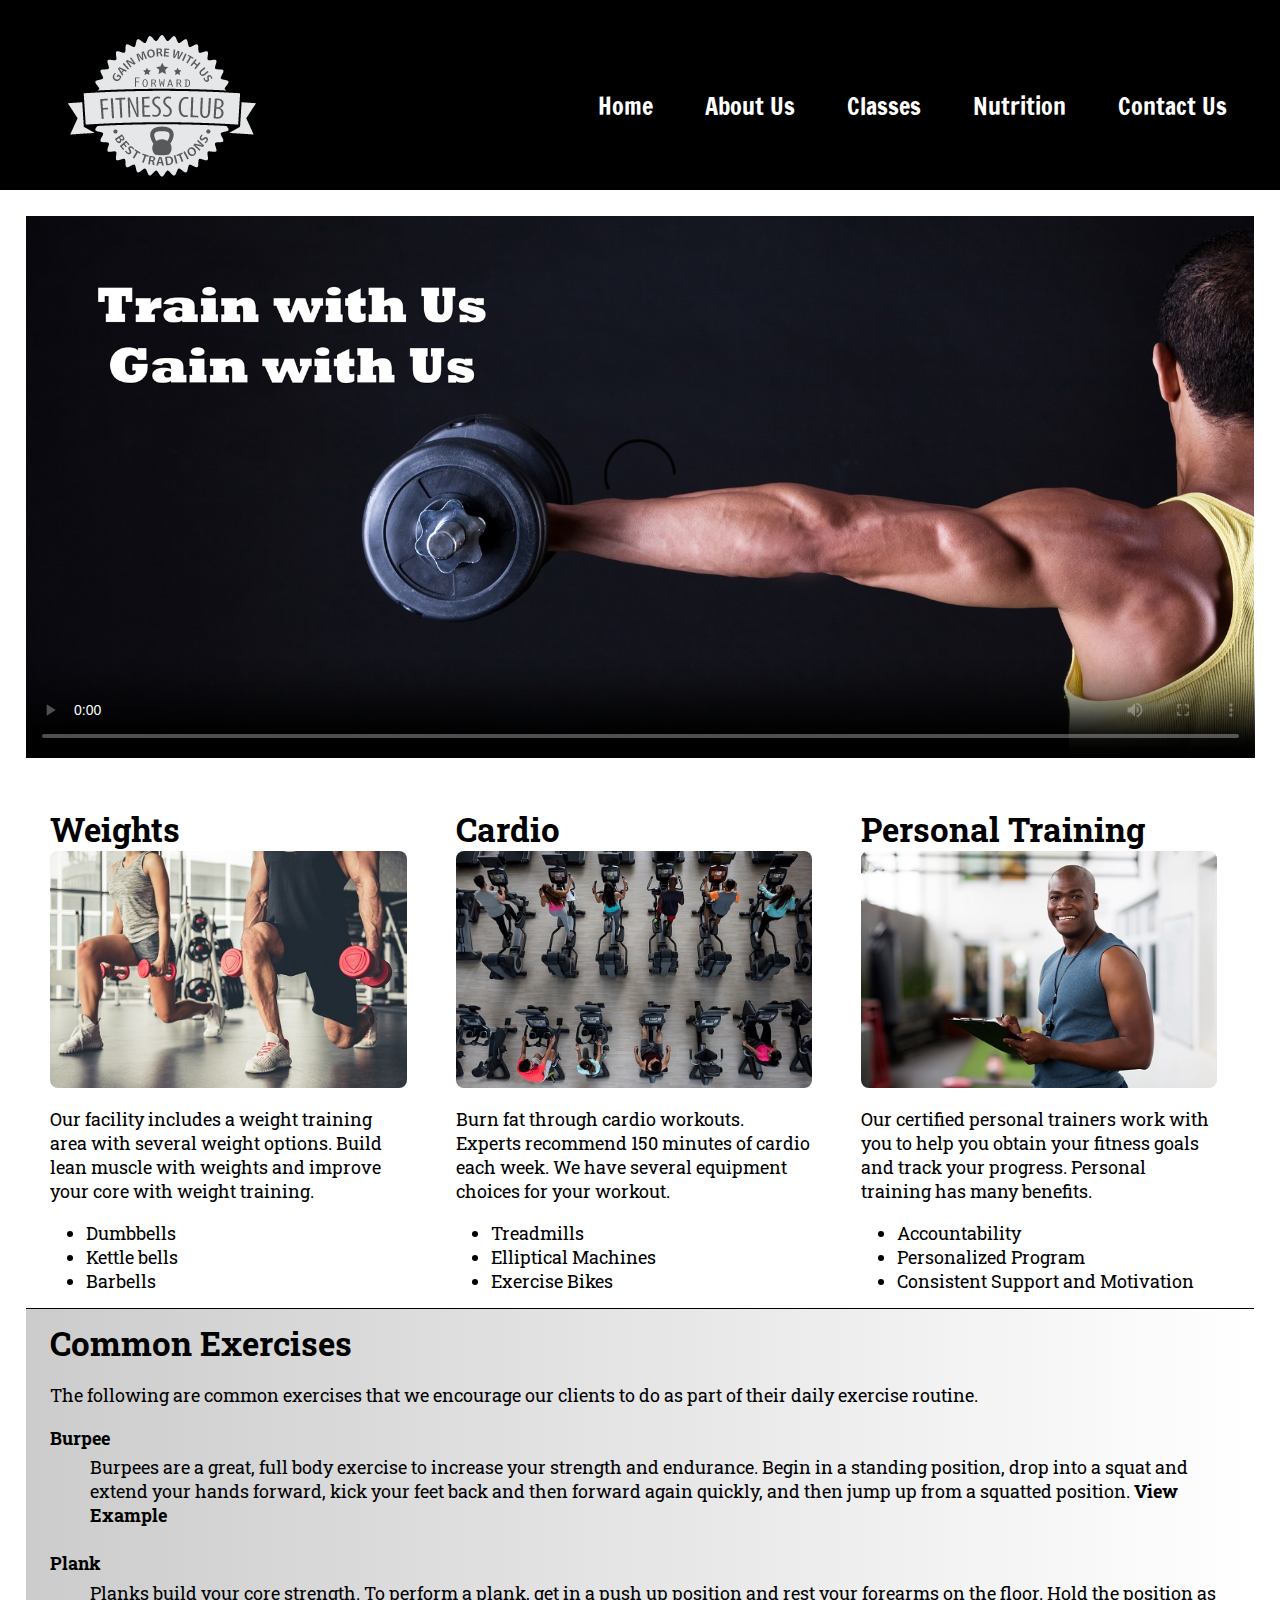
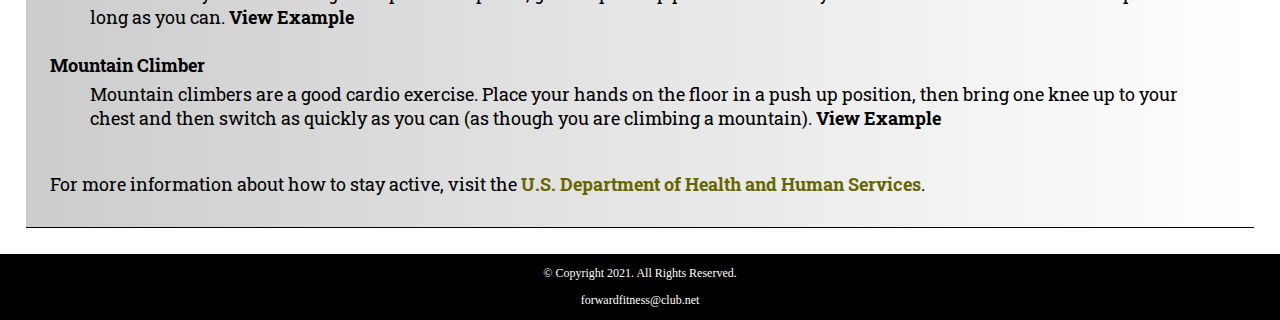
==== about.html @ 076b1af3 "Initial commit" ====
<!DOCTYPE html>
<!-- This website template was created by: Student's First Name Student's Last Name -->
<html lang="en">

<head>
	<title>Forward Fitness Club</title>
	<meta charset="utf-8">
	<link rel="stylesheet" href="css/styles.css">
	<meta name="viewport" content="width=device-width, initial-scale=1.0">
	<link href="https://fonts.googleapis.com/css?family=Francois+One|Roboto+Slab&display=swap" rel="stylesheet">
	<link rel="shortcut icon" href="images/favicon.ico">
	<link rel="icon" type="image/png" sizes="32x32" href="images/favicon-32.png">
	<link rel="apple-touch-icon" sizes="180x180" href="images/apple-touch-icon.png">
	<link rel="icon" sizes="192x192" href="images/android-chrome-192.png">
</head>

<body>

	<div id="container">

		<!--Mobile Nav -->
		<nav class="mobile-nav">
			<div id="menu-links">
				<a href="index.html">Home</a>
				<a href="about.html">About Us</a>
				<a href="classes.html">Classes</a>
				<a href="nutrition.html">Nutrition</a>
				<a href="contact.html">Contact Us</a>
			</div>
			<a class="menu-icon" onclick="hamburger()">
				<div>&#9776;</div>
			</a>
		</nav>

		<!-- Use the header area for the website name or logo -->
		<header id="ffc-logo">
			<a href="index.html"><img src="images/forward-fitness-logo.png" alt="Forward Fitness Club logo"></a>
		</header>

		<!--Tablet, Desktop Nav -->
		<nav class="tablet-desktop">
			<ul>
				<li><a href="index.html">Home</a></li>
				<li><a href="about.html">About Us</a></li>
				<li><a href="classes.html">Classes</a></li>
				<li><a href="nutrition.html">Nutrition</a></li>
				<li><a href="contact.html">Contact Us</a></li>
			</ul>
		</nav>

		<!-- Use the main area to add the main content of the webpage -->
		<main>
			<video controls poster="images/hero-image.jpg">
				<source src="media/ffc_video.mp4" type="video/mp4">
				<source src="media/ffc_video.webm" type="video/webm">
				<track src="media/captions.vtt" kind="captions" srclang="en" label="Captions">
				<track src="media/descriptions.vtt" kind="descriptions" srclang="en" label="English Descriptions">
				<p>Your browser does not support the video element</p>
			</video>


			<section id="weights">

				<h1>Weights</h1>
				<img src="images/people-with-weights.jpg" alt="Two people working out with a weight in each hand" class="round">
				<p>Our facility includes a weight training area with several weight options. Build lean muscle with weights and improve your core with weight training.</p>
				<ul class="tablet-desktop">
					<li>Dumbbells</li>
					<li>Kettle bells</li>
					<li>Barbells</li>
				</ul>

			</section>

			<section id="cardio">

				<h1>Cardio</h1>
				<img src="images/people-workingout-machines.jpg" alt="Cardio Equipment" class="round">
				<p>Burn fat through cardio workouts. Experts recommend 150 minutes of cardio each week. We have several equipment choices for your workout.</p>
				<ul class="tablet-desktop">
					<li>Treadmills</li>
					<li>Elliptical Machines</li>
					<li>Exercise Bikes</li>
				</ul>

			</section>

			<section id="training">

				<h1>Personal Training</h1>
				<img src="images/personal-trainer.jpg" alt="Personal Training" class="round">
				<p>Our certified personal trainers work with you to help you obtain your fitness goals and track your progress. Personal training has many benefits.</p>
				<ul class="tablet-desktop">
					<li>Accountability</li>
					<li>Personalized Program</li>
					<li>Consistent Support and Motivation</li>
				</ul>

			</section>

			<section id="exercises" class="tablet-desktop">

				<h1>Common Exercises</h1>
				<p>The following are common exercises that we encourage our clients to do as part of their daily exercise routine.</p>
				<dl>
					<dt>Burpee</dt>
					<dd>Burpees are a great, full body exercise to increase your strength and endurance. Begin in a standing position, drop into a squat and extend your hands forward, kick your feet back and then forward again quickly, and then jump up from
						a squatted position. <span class="viewex" onclick="burpees()">View Example</span></dd>

					<dt>Plank</dt>
					<dd>Planks build your core strength. To perform a plank, get in a push up position and rest your forearms on the floor. Hold the position as long as you can. <span class="viewex" onclick="plank()">View Example</span></dd>

					<dt>Mountain Climber</dt>
					<dd>Mountain climbers are a good cardio exercise. Place your hands on the floor in a push up position, then bring one knee up to your chest and then switch as quickly as you can (as though you are climbing a mountain). <span class="viewex"
							onclick="mountain()">View Example</span></dd>
				</dl>

				<video controls id="example">
					<source id="vid-src" src="vid" type="video/mp4">
					<track id="despsrc" src="des" kind="descriptions" srclang="en" label="English Descriptions">
					<p>Your browser dooes not suppor the video element.</p>
				</video>
				<p>For more information about how to stay active, visit the <a href="https://www.hhs.gov/fitness/be-active/index.html" target="_blank" class="external-link">U.S. Department of Health and Human Services</a>.</p>

			</section>

		</main>

		<!-- Use the footer area to add webpage footer content -->
		<footer>
			<p>&copy; Copyright 2021. All Rights Reserved.</p>
			<p><a href="mailto:forwardfitness@club.net">forwardfitness@club.net</a></p>
		</footer>

	</div>
	<script src="scripts/script.js"></script>
</body>

</html>
---- css/styles.css ----
/*
Author:
Date:
File Name: styles.css
*/
/* CSS Reset */
body, header, nav, main, footer, h1, div, img, ul, figure, figcaption, section,
article, aside, audio, video {
  margin: 0;
  padding: 0;
  border: 0;
}

/* Style rules for body and images */
body {
  background-color: #000;
}

img, video {
  max-width: 100%;
  display: block;
}

/* Style rule for box sizing applies to all elements */
* {
  box-sizing: border-box;
}

/* Style rules for mobile viewport */
/* Style rule for header */
header {
  top: 0;
  background-color: #000;
  height: 190px;
}

header img {
  margin: 0 auto;
}

/* Style rules for hamburger menu */
.mobile-nav a {
  color: #fff;
  font-family: "Francois One", sans-serif;
  text-align: center;
  font-size: 2em;
  text-decoration: none;
  padding: 3%;
  display: block;
}

.mobile-nav a.menu-icon {
  display: block;
  position: absolute;
  right: 0;
  top: 0;
}

/* Show mobile class, hide tablet-desktop class and menu-links id */
.mobile {
  display: block;
}

.tablet-desktop, #menu-links {
  display: none;
}

/* Style rules for main content */
main {
  background-color: #fff;
  padding: 2%;
  font-size: 1.15em;
  font-family: 'Roboto Slab', serif;
}

video {
  margin: 0 auto 4%;
}

.mobile h3 {
  text-shadow: 5px 5px 8px #ccc;
}

article {
  padding: 2%;
}

article h3 {
  text-align: center;
}

article img {
  margin: 0 auto;
}

article ul {
  margin-left: 10%;
}

article:nth-of-type(2) {
  background-color: rgba(204, 204, 204, 0.3);
}

.tel-link {
  background-color: #404040;
  padding: 2%;
  margin: 0 auto;
  width: 80%;
  text-align: center;
  border-radius: 5px;
}

.tel-link a {
  color: #fff;
  text-decoration: none;
  font-size: 1.5em;
  display: block;
}

.hours {
  margin-left: 10%;
}

.action {
  font-size: 1.35em;
  color: #666600;
  font-weight: bold;
  text-shadow: 5px 5px 8px #ccc;
}

.frame {
  position: relative;
  max-width: 450px;
  margin: 2% auto;
}

.pic-text {
  position: absolute;
  bottom: 0;
  background: rgba(0, 0, 0, 0.5);
  color: #fff;
  width: 100%;
  padding: 20px;
  text-align: center;
  font-family: Verdana, Arial, sans-serif;
  font-size: 1.5em;
  font-weight: bold;
}

#weights, #cardio, #training {
  margin: 0 2%;
}

.round {
  border-radius: 8px;
}

.external-link {
  color: #666600;
  font-weight: bold;
  text-decoration: none;
}

#contact {
  text-align: center;
}

#contact .contact-email-link {
  color: #666600;
  text-decoration: none;
}

.map {
  border: 2px solid #000;
  width: 95%;
  height: 50%;
}

#form {
  margin-top: 2%;
  background-color: #f2f2f2;
  padding: 2%;
}

#form h2 {
  text-align: center;
}

/* Style rules for form elements */
fieldset, input, select, textarea {
  margin-bottom: 2%;
}

fieldset legend {
  font-weight: bold;
  font-size: 1.25em;
}

label {
  display: block;
  padding-top: 3%;
}

form #submit {
  margin: 0 auto;
  border: none;
  display: block;
  padding: 2%;
  background-color: #b3b3b3;
  font-size: 1em;
  border-radius: 10px;
}

/* Style rules for footer content */
footer p {
  font-size: 0.75em;
  text-align: center;
  color: #fff;
  padding: 0 1em;
}

footer p a {
  color: #fff;
  text-decoration: none;
}

/* Media Query for Tablet Viewport */
@media screen and (min-width: 630px), print {

  /* Tablet Viewport: Show tablet-desktop class, hide mobile class */
  .tablet-desktop {
    display: block;
  }

  .mobile, .mobile-nav {
    display: none;
  }

  /* Tablet Viewport: Style rule for header */
  header {
    padding-bottom: 2%;
  }

  /* Tablet Viewport: Style rules for nav area */
  nav {
    padding: 1%;
    margin-bottom: 1%;
  }

  nav ul {
    list-style-type: none;
    text-align: center;
  }

  nav li {
    font-size: 1.5em;
    font-family: 'Francois One', sans-serif;
    display: inline-block;
    border-right: 1px solid #fff;
  }

  nav li:last-child {
    border-right: none;
  }

  nav li a {
    padding: 0.1em 0.75em;
    display: block;
    color: #fff;
    text-decoration: none;
  }

  /* Tablet Viewport: Style rules for main content area */
  main ul {
    margin: 0 0 4% 10%;
  }

  .grid {
    display: grid;
    grid-template-columns: auto auto auto;
    grid-gap: 20px;
  }

  .pic-text {
    font-size: 1em;
    padding: 10px;
  }

  aside {
    text-align: center;
    font-size: 1.25em;
    font-style: italic;
    font-weight: bold;
    padding: 2%;
    background-color: rgba(204, 204, 204, 0.5);
    box-shadow: 5px 5px 8px #000;
    text-shadow: 5px 5px 5px #b3b3b3;
    border-radius: 0 15px;
  }

  .grid-item4 {
    grid-column: 1 / span 3;
  }

  #exercises {
    border-top: 1px solid #000;
    border-bottom: 1px solid #000;
    background: linear-gradient(to right, #ccc, #fff);
    background-color: #f2f2f2;
    padding: 1% 2%;
  }

  #exercises dt {
    font-weight: bold;
  }

  #exercises dd {
    padding: 0.5% 1% 2% 0;
  }

  .viewex {
    font-weight: bold;
    cursor: pointer;
  }

  #example {
    display: none;
  }

  .tel-num {
    font-size: 1.25em;
  }

  .map {
    width: 600px;
    height: 450px;
  }

  /* Tablet Viewport: Style rules for table */
  table {
    border: 1px solid #000;
    border-collapse: collapse;
    margin: 0 auto;
    width: 100%;
  }

  caption {
    font-size: 1.5em;
    font-weight: bold;
    padding: 1%;
  }

  th, td {
    border: 1px solid #000;
    padding: 2%;
  }

  th {
    background-color: #000;
    color: #fff;
    font-size: 1.15em;
  }

  tr:nth-child(odd) {
    background-color: #ccc;
  }

  /* Tablet Viewport: Style rule for form element */
  form {
    width: 70%;
    margin: 0 auto;
  }

  /*Tablet Viewport: Animation */
  @-webkit-keyframes text-animation {
    0% {
      font-size: 1em;
    }

    50% {
      font-size: 2em;
    }

    100% {
      font-size: 1.35em;
    }
  }

  @keyframes text-animation {
    0% {
      font-size: 1em;
    }

    50% {
      font-size: 2em;
    }

    100% {
      font-size: 1.35em;
    }
  }

  figcaption {
    -webkit-animation-name: text-animation;
    animation-name: text-animation;
    -webkit-animation-delay: 3s;
    animation-delay: 3s;
    -webkit-animation-duration: 5s;
    animation-duration: 5s;
  }
}

/* Media Query for Desktop Viewport */
@media screen and (min-width: 1015px), print {

  /* Desktop Viewport: Style rule for header */
  header {
    width: 25%;
    float: left;
    padding-bottom: 0;
  }

  /* Desktop Viewport: Style rules for nav area */
  nav {
    float: right;
    width: 70%;
    margin: 4em 1em 0 0;
  }

  nav ul {
    text-align: right;
  }

  nav li {
    border: none;
  }

  nav li a {
    padding: 0.5em 1em;
  }

  nav li a:hover {
    color: #000;
    background-color: #fff;
    transform: scale(1.3);
  }

  /* Desktop Viewport: Style Rules for main content */
  main {
    clear: left;
  }

  main h1 {
    font-size: 1.8em;
  }

  article h3 {
    font-size: 1.75em;
  }

  .pic-text {
    font-size: 1.5em;
    padding: 20px;
  }

  .frame {
    opacity: 0.9;
  }

  .frame:hover {
    opacity: 1;
    box-shadow: 8px 8px 10px #808080;
    transform: translateY(10px);
  }

  #weights, #cardio, #training {
    width: 29%;
    float: left;
    margin: 0 2%;
  }

  #exercises {
    clear: left;
  }

  .offer:hover {
    transform: scale(1.25);
    cursor: pointer;
  }

  /* Desktop Viewport: Style rules for form elements */
  form {
    width: auto;
  }

  .form-grid {
    display: grid;
    grid-template-columns: auto auto auto;
    grid-gap: 20px;
  }

  .btn {
    grid-column: 1 / span 3;
  }
}

/* Media Query for Large Desktop Viewports */
@media screen and (min-width: 1921px) {
  #container {
    width: 1920px;
    margin: 0 auto;
  }

  table {
    width: 80%;
  }
}

/* Media Query for Print */
@media print {
  body {
    background-color: #fff;
    color: #000;
  }
}
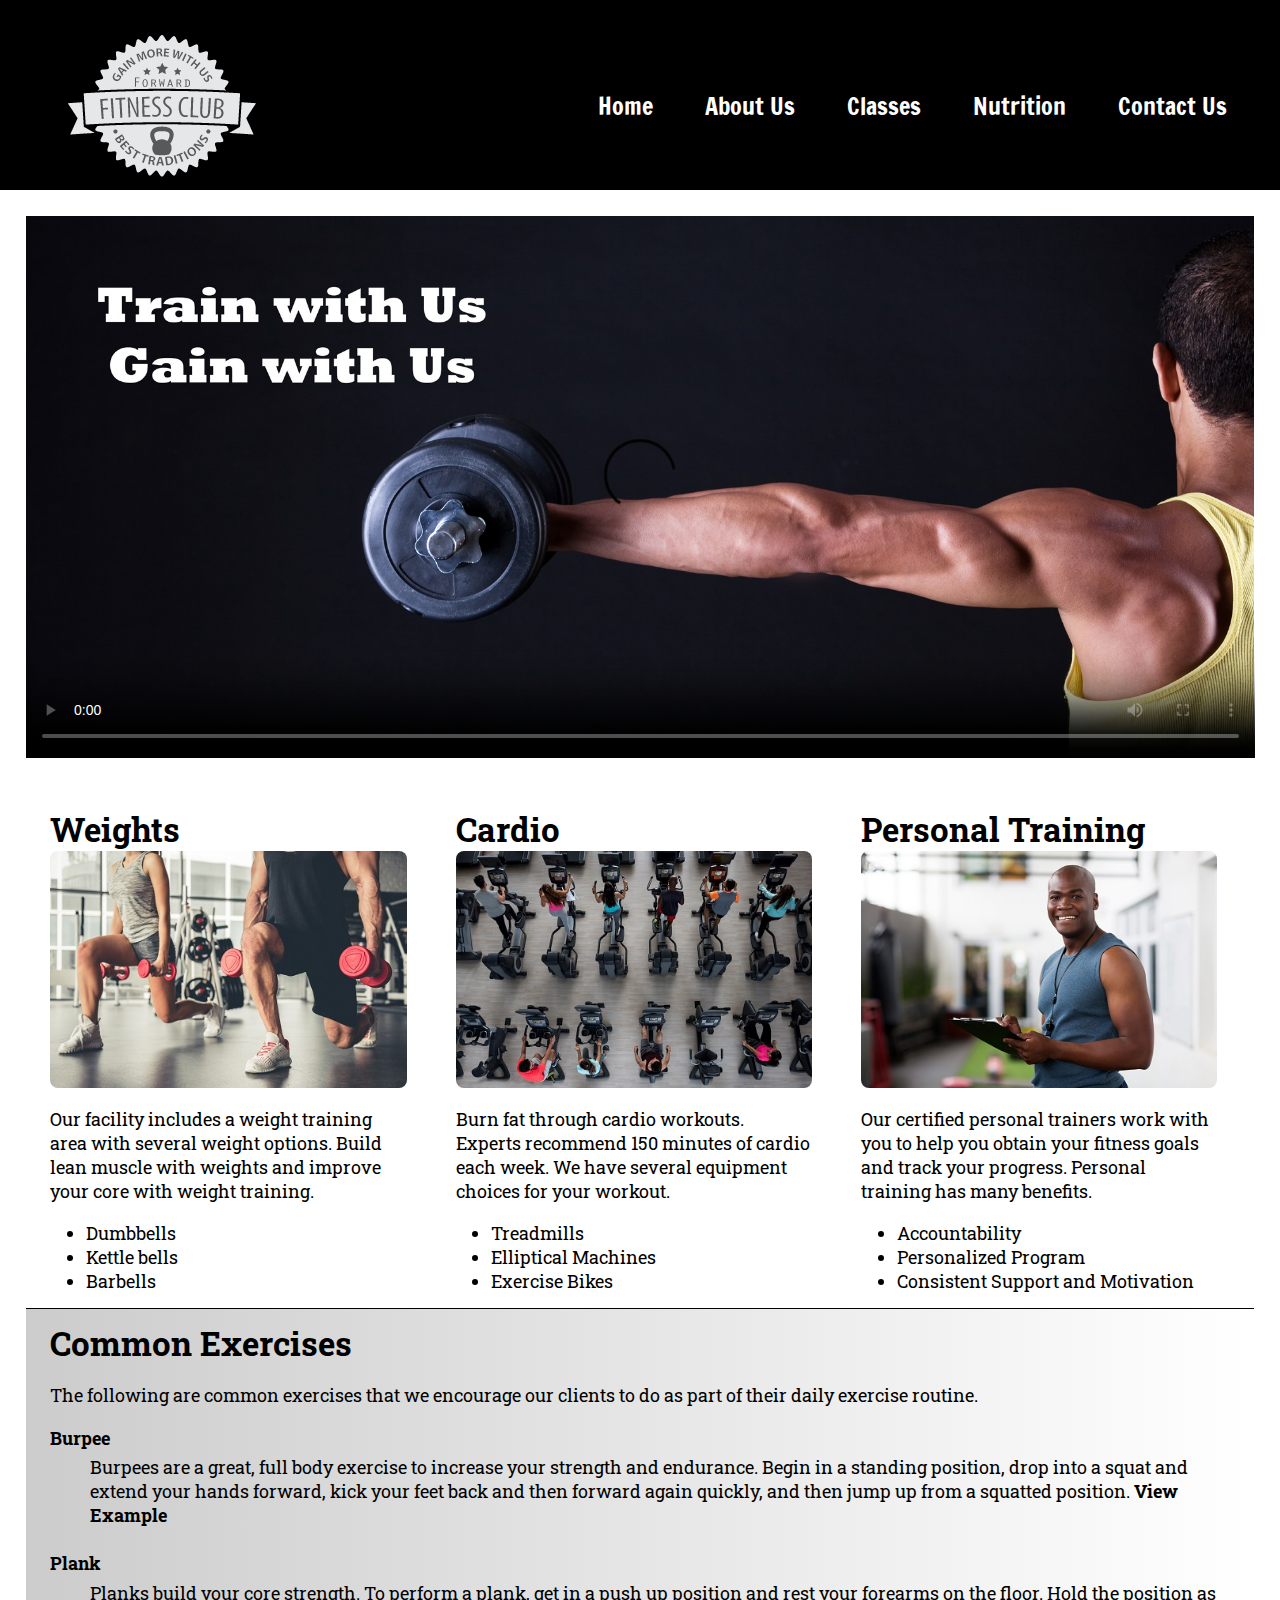
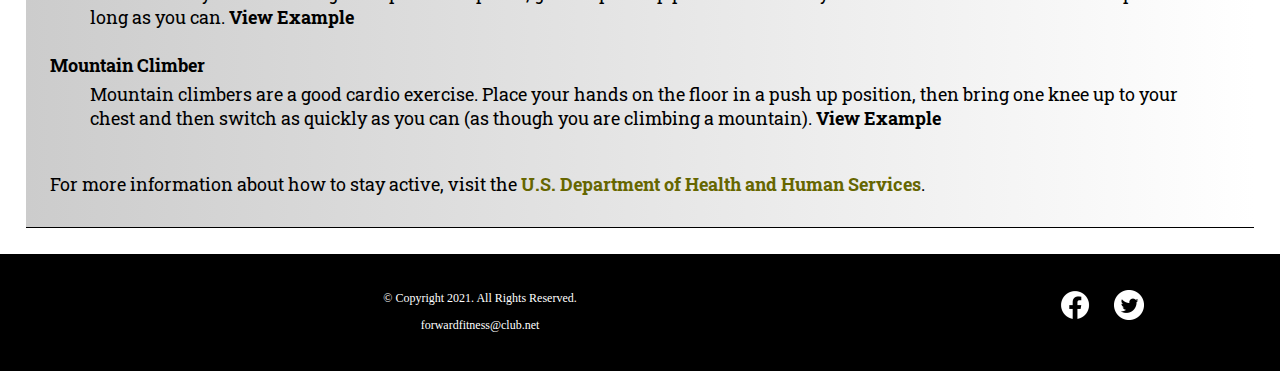
==== commit c5d4ebad: "ch11 notes" ====
--- a/about.html
+++ b/about.html
@@ -1,139 +1,147 @@
-<!DOCTYPE html>
-<!-- This website template was created by: Student's First Name Student's Last Name -->
-<html lang="en">
-
-<head>
-	<title>Forward Fitness Club</title>
-	<meta charset="utf-8">
-	<link rel="stylesheet" href="css/styles.css">
-	<meta name="viewport" content="width=device-width, initial-scale=1.0">
-	<link href="https://fonts.googleapis.com/css?family=Francois+One|Roboto+Slab&display=swap" rel="stylesheet">
-	<link rel="shortcut icon" href="images/favicon.ico">
-	<link rel="icon" type="image/png" sizes="32x32" href="images/favicon-32.png">
-	<link rel="apple-touch-icon" sizes="180x180" href="images/apple-touch-icon.png">
-	<link rel="icon" sizes="192x192" href="images/android-chrome-192.png">
-</head>
-
-<body>
-
-	<div id="container">
-
-		<!--Mobile Nav -->
-		<nav class="mobile-nav">
-			<div id="menu-links">
-				<a href="index.html">Home</a>
-				<a href="about.html">About Us</a>
-				<a href="classes.html">Classes</a>
-				<a href="nutrition.html">Nutrition</a>
-				<a href="contact.html">Contact Us</a>
-			</div>
-			<a class="menu-icon" onclick="hamburger()">
-				<div>&#9776;</div>
-			</a>
-		</nav>
-
-		<!-- Use the header area for the website name or logo -->
-		<header id="ffc-logo">
-			<a href="index.html"><img src="images/forward-fitness-logo.png" alt="Forward Fitness Club logo"></a>
-		</header>
-
-		<!--Tablet, Desktop Nav -->
-		<nav class="tablet-desktop">
-			<ul>
-				<li><a href="index.html">Home</a></li>
-				<li><a href="about.html">About Us</a></li>
-				<li><a href="classes.html">Classes</a></li>
-				<li><a href="nutrition.html">Nutrition</a></li>
-				<li><a href="contact.html">Contact Us</a></li>
-			</ul>
-		</nav>
-
-		<!-- Use the main area to add the main content of the webpage -->
-		<main>
-			<video controls poster="images/hero-image.jpg">
-				<source src="media/ffc_video.mp4" type="video/mp4">
-				<source src="media/ffc_video.webm" type="video/webm">
-				<track src="media/captions.vtt" kind="captions" srclang="en" label="Captions">
-				<track src="media/descriptions.vtt" kind="descriptions" srclang="en" label="English Descriptions">
-				<p>Your browser does not support the video element</p>
-			</video>
-
-
-			<section id="weights">
-
-				<h1>Weights</h1>
-				<img src="images/people-with-weights.jpg" alt="Two people working out with a weight in each hand" class="round">
-				<p>Our facility includes a weight training area with several weight options. Build lean muscle with weights and improve your core with weight training.</p>
-				<ul class="tablet-desktop">
-					<li>Dumbbells</li>
-					<li>Kettle bells</li>
-					<li>Barbells</li>
-				</ul>
-
-			</section>
-
-			<section id="cardio">
-
-				<h1>Cardio</h1>
-				<img src="images/people-workingout-machines.jpg" alt="Cardio Equipment" class="round">
-				<p>Burn fat through cardio workouts. Experts recommend 150 minutes of cardio each week. We have several equipment choices for your workout.</p>
-				<ul class="tablet-desktop">
-					<li>Treadmills</li>
-					<li>Elliptical Machines</li>
-					<li>Exercise Bikes</li>
-				</ul>
-
-			</section>
-
-			<section id="training">
-
-				<h1>Personal Training</h1>
-				<img src="images/personal-trainer.jpg" alt="Personal Training" class="round">
-				<p>Our certified personal trainers work with you to help you obtain your fitness goals and track your progress. Personal training has many benefits.</p>
-				<ul class="tablet-desktop">
-					<li>Accountability</li>
-					<li>Personalized Program</li>
-					<li>Consistent Support and Motivation</li>
-				</ul>
-
-			</section>
-
-			<section id="exercises" class="tablet-desktop">
-
-				<h1>Common Exercises</h1>
-				<p>The following are common exercises that we encourage our clients to do as part of their daily exercise routine.</p>
-				<dl>
-					<dt>Burpee</dt>
-					<dd>Burpees are a great, full body exercise to increase your strength and endurance. Begin in a standing position, drop into a squat and extend your hands forward, kick your feet back and then forward again quickly, and then jump up from
-						a squatted position. <span class="viewex" onclick="burpees()">View Example</span></dd>
-
-					<dt>Plank</dt>
-					<dd>Planks build your core strength. To perform a plank, get in a push up position and rest your forearms on the floor. Hold the position as long as you can. <span class="viewex" onclick="plank()">View Example</span></dd>
-
-					<dt>Mountain Climber</dt>
-					<dd>Mountain climbers are a good cardio exercise. Place your hands on the floor in a push up position, then bring one knee up to your chest and then switch as quickly as you can (as though you are climbing a mountain). <span class="viewex"
-							onclick="mountain()">View Example</span></dd>
-				</dl>
-
-				<video controls id="example">
-					<source id="vid-src" src="vid" type="video/mp4">
-					<track id="despsrc" src="des" kind="descriptions" srclang="en" label="English Descriptions">
-					<p>Your browser dooes not suppor the video element.</p>
-				</video>
-				<p>For more information about how to stay active, visit the <a href="https://www.hhs.gov/fitness/be-active/index.html" target="_blank" class="external-link">U.S. Department of Health and Human Services</a>.</p>
-
-			</section>
-
-		</main>
-
-		<!-- Use the footer area to add webpage footer content -->
-		<footer>
-			<p>&copy; Copyright 2021. All Rights Reserved.</p>
-			<p><a href="mailto:forwardfitness@club.net">forwardfitness@club.net</a></p>
-		</footer>
-
-	</div>
-	<script src="scripts/script.js"></script>
-</body>
-
+<!DOCTYPE html>
+<!-- This website template was created by: Emily Kunkel -->
+<html lang="en">
+
+<head>
+	<title>Fitness Equipment - Personal Training | Forward Fitness Club</title>
+	<meta charset="utf-8">
+	<link rel="stylesheet" href="css/styles.min.css">
+	<meta name="viewport" content="width=device-width, initial-scale=1.0">
+	<meta name="description" content="Forward Fitness Club has state-of-the-art fitness equipment and provides personal training.">
+	<link href="https://fonts.googleapis.com/css?family=Francois+One|Roboto+Slab&display=swap" rel="stylesheet">
+	<link rel="shortcut icon" href="images/favicon.ico">
+	<link rel="icon" type="image/png" sizes="32x32" href="images/favicon-32.png">
+	<link rel="apple-touch-icon" sizes="180x180" href="images/apple-touch-icon.png">
+	<link rel="icon" sizes="192x192" href="images/android-chrome-192.png">
+</head>
+
+<body>
+
+	<div id="container">
+
+		<!--Mobile Nav -->
+		<nav class="mobile-nav">
+			<div id="menu-links">
+				<a href="index.html">Home</a>
+				<a href="about.html">About Us</a>
+				<a href="classes.html">Classes</a>
+				<a href="nutrition.html">Nutrition</a>
+				<a href="contact.html">Contact Us</a>
+			</div>
+			<a class="menu-icon" onclick="hamburger()">
+				<div>&#9776;</div>
+			</a>
+		</nav>
+
+		<!-- Use the header area for the website name or logo -->
+		<header id="ffc-logo">
+			<a href="index.html"><img src="images/forward-fitness-logo.png" alt="Forward Fitness Club logo"></a>
+		</header>
+
+		<!--Tablet, Desktop Nav -->
+		<nav class="tablet-desktop">
+			<ul>
+				<li><a href="index.html">Home</a></li>
+				<li><a href="about.html">About Us</a></li>
+				<li><a href="classes.html">Classes</a></li>
+				<li><a href="nutrition.html">Nutrition</a></li>
+				<li><a href="contact.html">Contact Us</a></li>
+			</ul>
+		</nav>
+
+		<!-- Use the main area to add the main content of the webpage -->
+		<main id="content">
+			<video controls poster="images/hero-image.jpg">
+				<source src="media/ffc_video.mp4" type="video/mp4">
+				<source src="media/ffc_video.webm" type="video/webm">
+				<track src="media/captions.vtt" kind="captions" srclang="en" label="Captions">
+				<track src="media/descriptions.vtt" kind="descriptions" srclang="en" label="English Descriptions">
+				<p>Your browser does not support the video element</p>
+			</video>
+
+
+			<section id="weights">
+
+				<h1>Weights</h1>
+				<img src="images/people-with-weights.jpg" alt="Two people working out with a weight in each hand" class="round">
+				<p>Our facility includes a weight training area with several weight options. Build lean muscle with weights and improve your core with weight training.</p>
+				<ul class="tablet-desktop">
+					<li>Dumbbells</li>
+					<li>Kettle bells</li>
+					<li>Barbells</li>
+				</ul>
+
+			</section>
+
+			<section id="cardio">
+
+				<h1>Cardio</h1>
+				<img src="images/people-workingout-machines.jpg" alt="Cardio Equipment" class="round">
+				<p>Burn fat through cardio workouts. Experts recommend 150 minutes of cardio each week. We have several equipment choices for your workout.</p>
+				<ul class="tablet-desktop">
+					<li>Treadmills</li>
+					<li>Elliptical Machines</li>
+					<li>Exercise Bikes</li>
+				</ul>
+
+			</section>
+
+			<section id="training">
+
+				<h1>Personal Training</h1>
+				<img src="images/personal-trainer.jpg" alt="Personal Training" class="round">
+				<p>Our certified personal trainers work with you to help you obtain your fitness goals and track your progress. Personal training has many benefits.</p>
+				<ul class="tablet-desktop">
+					<li>Accountability</li>
+					<li>Personalized Program</li>
+					<li>Consistent Support and Motivation</li>
+				</ul>
+
+			</section>
+
+			<section id="exercises" class="tablet-desktop">
+
+				<h1>Common Exercises</h1>
+				<p>The following are common exercises that we encourage our clients to do as part of their daily exercise routine.</p>
+				<dl>
+					<dt>Burpee</dt>
+					<dd>Burpees are a great, full body exercise to increase your strength and endurance. Begin in a standing position, drop into a squat and extend your hands forward, kick your feet back and then forward again quickly, and then jump up from
+						a squatted position. <span class="viewex" onclick="burpees()">View Example</span></dd>
+
+					<dt>Plank</dt>
+					<dd>Planks build your core strength. To perform a plank, get in a push up position and rest your forearms on the floor. Hold the position as long as you can. <span class="viewex" onclick="plank()">View Example</span></dd>
+
+					<dt>Mountain Climber</dt>
+					<dd>Mountain climbers are a good cardio exercise. Place your hands on the floor in a push up position, then bring one knee up to your chest and then switch as quickly as you can (as though you are climbing a mountain). <span class="viewex"
+							onclick="mountain()">View Example</span></dd>
+				</dl>
+
+				<video controls id="example">
+					<source id="vid-src" src="vid" type="video/mp4">
+					<track id="despsrc" src="des" kind="descriptions" srclang="en" label="English Descriptions">
+					<p>Your browser dooes not suppor the video element.</p>
+				</video>
+				<p>For more information about how to stay active, visit the <a href="https://www.hhs.gov/fitness/be-active/index.html" target="_blank" class="external-link">U.S. Department of Health and Human Services</a>.</p>
+
+			</section>
+
+		</main>
+
+		<!-- Use the footer area to add webpage footer content -->
+		<footer>
+			<div class="copyright">
+				<p>&copy; Copyright 2021. All Rights Reserved.</p>
+				<p><a href="mailto:forwardfitness@club.net">forwardfitness@club.net</a></p>
+			</div>
+
+			<div class="social">
+				<a href="https://www.facebook.com/fwdfitclub" target="_blank"><img src="images/facebook-logo.png" alt="black and white Facebook logo"></a>
+				<a href="https://twitter.com/fwdfitclub" target="_blank"><img src="images/twitter-logo.png" alt="black and white Twitter logo"></a>
+			</div>
+		</footer>
+
+	</div>
+	<script src="scripts/script.js"></script>
+</body>
+
 </html>--- a/css/styles.min.css
+++ b/css/styles.min.css
@@ -0,0 +1,6 @@
+/*
+Author: Emily Kunkel
+Date: 9/27/22
+File Name: styles.css
+*/
+body,header,nav,main,footer,h1,div,img,ul,figure,figcaption,section,article,aside,audio,video{margin:0;padding:0;border:0}body{background-color:#000}img,video{max-width:100%;display:block}*{box-sizing:border-box}.skip{position:absolute;left:-999px}.skip:focus{color:#000;background-color:#fff;text-decoration:none;padding:.5%;top:auto;left:auto;right:1px;z-index:1}header{top:0;background-color:#000;height:190px}header img{margin:0 auto}.mobile-nav a{color:#fff;font-family:"Francois One",sans-serif;text-align:center;font-size:2em;text-decoration:none;padding:3%;display:block}.mobile-nav a.menu-icon{display:block;position:absolute;right:0;top:0}.mobile{display:block}.tablet-desktop,#menu-links{display:none}main{background-color:#fff;padding:2%;font-size:1.15em;font-family:'Roboto Slab',serif}video{margin:0 auto 4%}.mobile h3{text-shadow:5px 5px 8px #ccc}article{padding:2%}article h3{text-align:center}article img{margin:0 auto}article ul{margin-left:10%}article:nth-of-type(2){background-color:rgba(204,204,204,.3)}.tel-link{background-color:#404040;padding:2%;margin:0 auto;width:80%;text-align:center;border-radius:5px}.tel-link a{color:#fff;text-decoration:none;font-size:1.5em;display:block}.hours{margin-left:10%}.action{font-size:1.35em;color:#660;font-weight:700;text-shadow:5px 5px 8px #ccc}.frame{position:relative;max-width:450px;margin:2% auto}.pic-text{position:absolute;bottom:0;background:rgba(0,0,0,.5);color:#fff;width:100%;padding:20px;text-align:center;font-family:Verdana,Arial,sans-serif;font-size:1.5em;font-weight:700}#weights,#cardio,#training{margin:0 2%}.round{border-radius:8px}.external-link{color:#660;font-weight:700;text-decoration:none}#contact{text-align:center}#contact .contact-email-link{color:#660;text-decoration:none}.map{border:2px solid #000;width:95%;height:50%}#form{margin-top:2%;background-color:#f2f2f2;padding:2%}#form h2{text-align:center}fieldset,input,select,textarea{margin-bottom:2%}fieldset legend{font-weight:700;font-size:1.25em}label{display:block;padding-top:3%}form #submit{margin:0 auto;border:none;display:block;padding:2%;background-color:#b3b3b3;font-size:1em;border-radius:10px}footer .copyright{font-size:.75em;text-align:center;color:#fff;padding:2% 4%;float:left;width:75%}footer p a{color:#fff;text-decoration:none}.social{float:right;width:20%;padding:2%}.social img{display:inline-block;padding:5%}@media screen and (min-width:630px),print{.tablet-desktop{display:block}.mobile,.mobile-nav{display:none}header{padding-bottom:2%}nav{padding:1%;margin-bottom:1%}nav ul{list-style-type:none;text-align:center}nav li{font-size:1.5em;font-family:'Francois One',sans-serif;display:inline-block;border-right:1px solid #fff}nav li:last-child{border-right:none}nav li a{padding:.1em .75em;display:block;color:#fff;text-decoration:none}main ul{margin:0 0 4% 10%}.grid{display:grid;grid-template-columns:auto auto auto;grid-gap:20px}.pic-text{font-size:1em;padding:10px}aside{text-align:center;font-size:1.25em;font-style:italic;font-weight:700;padding:2%;background-color:rgba(204,204,204,.5);box-shadow:5px 5px 8px #000;text-shadow:5px 5px 5px #b3b3b3;border-radius:0 15px}.grid-item4{grid-column:1 / span 3}#exercises{border-top:1px solid #000;border-bottom:1px solid #000;background:linear-gradient(to right,#ccc,#fff);background-color:#f2f2f2;padding:1% 2%}#exercises dt{font-weight:700}#exercises dd{padding:.5% 1% 2% 0}.viewex{font-weight:700;cursor:pointer}#example{display:none}.tel-num{font-size:1.25em}.map{width:600px;height:450px}table{border:1px solid #000;border-collapse:collapse;margin:0 auto;width:100%}caption{font-size:1.5em;font-weight:700;padding:1%}th,td{border:1px solid #000;padding:2%}th{background-color:#000;color:#fff;font-size:1.15em}tr:nth-child(odd){background-color:#ccc}form{width:70%;margin:0 auto}@-webkit-keyframes text-animation{0%{font-size:1em}50%{font-size:2em}100%{font-size:1.35em}}@keyframes text-animation{0%{font-size:1em}50%{font-size:2em}100%{font-size:1.35em}}figcaption{-webkit-animation-name:text-animation;animation-name:text-animation;-webkit-animation-delay:3s;animation-delay:3s;-webkit-animation-duration:5s;animation-duration:5s}}@media screen and (min-width:1015px),print{header{width:25%;float:left;padding-bottom:0}nav{float:right;width:70%;margin:4em 1em 0 0}nav ul{text-align:right}nav li{border:none}nav li a{padding:.5em 1em}nav li a:hover{color:#000;background-color:#fff;transform:scale(1.3)}main{clear:left}main h1{font-size:1.8em}article h3{font-size:1.75em}.pic-text{font-size:1.5em;padding:20px}.frame{opacity:.9}.frame:hover{opacity:1;box-shadow:8px 8px 10px gray;transform:translateY(10px)}#weights,#cardio,#training{width:29%;float:left;margin:0 2%}#exercises{clear:left}.offer:hover{transform:scale(1.25);cursor:pointer}form{width:auto}.form-grid{display:grid;grid-template-columns:auto auto auto;grid-gap:20px}.btn{grid-column:1 / span 3}}@media screen and (min-width:1921px){#container{width:1920px;margin:0 auto}table{width:80%}}@media print{body{background-color:#fff;color:#000}}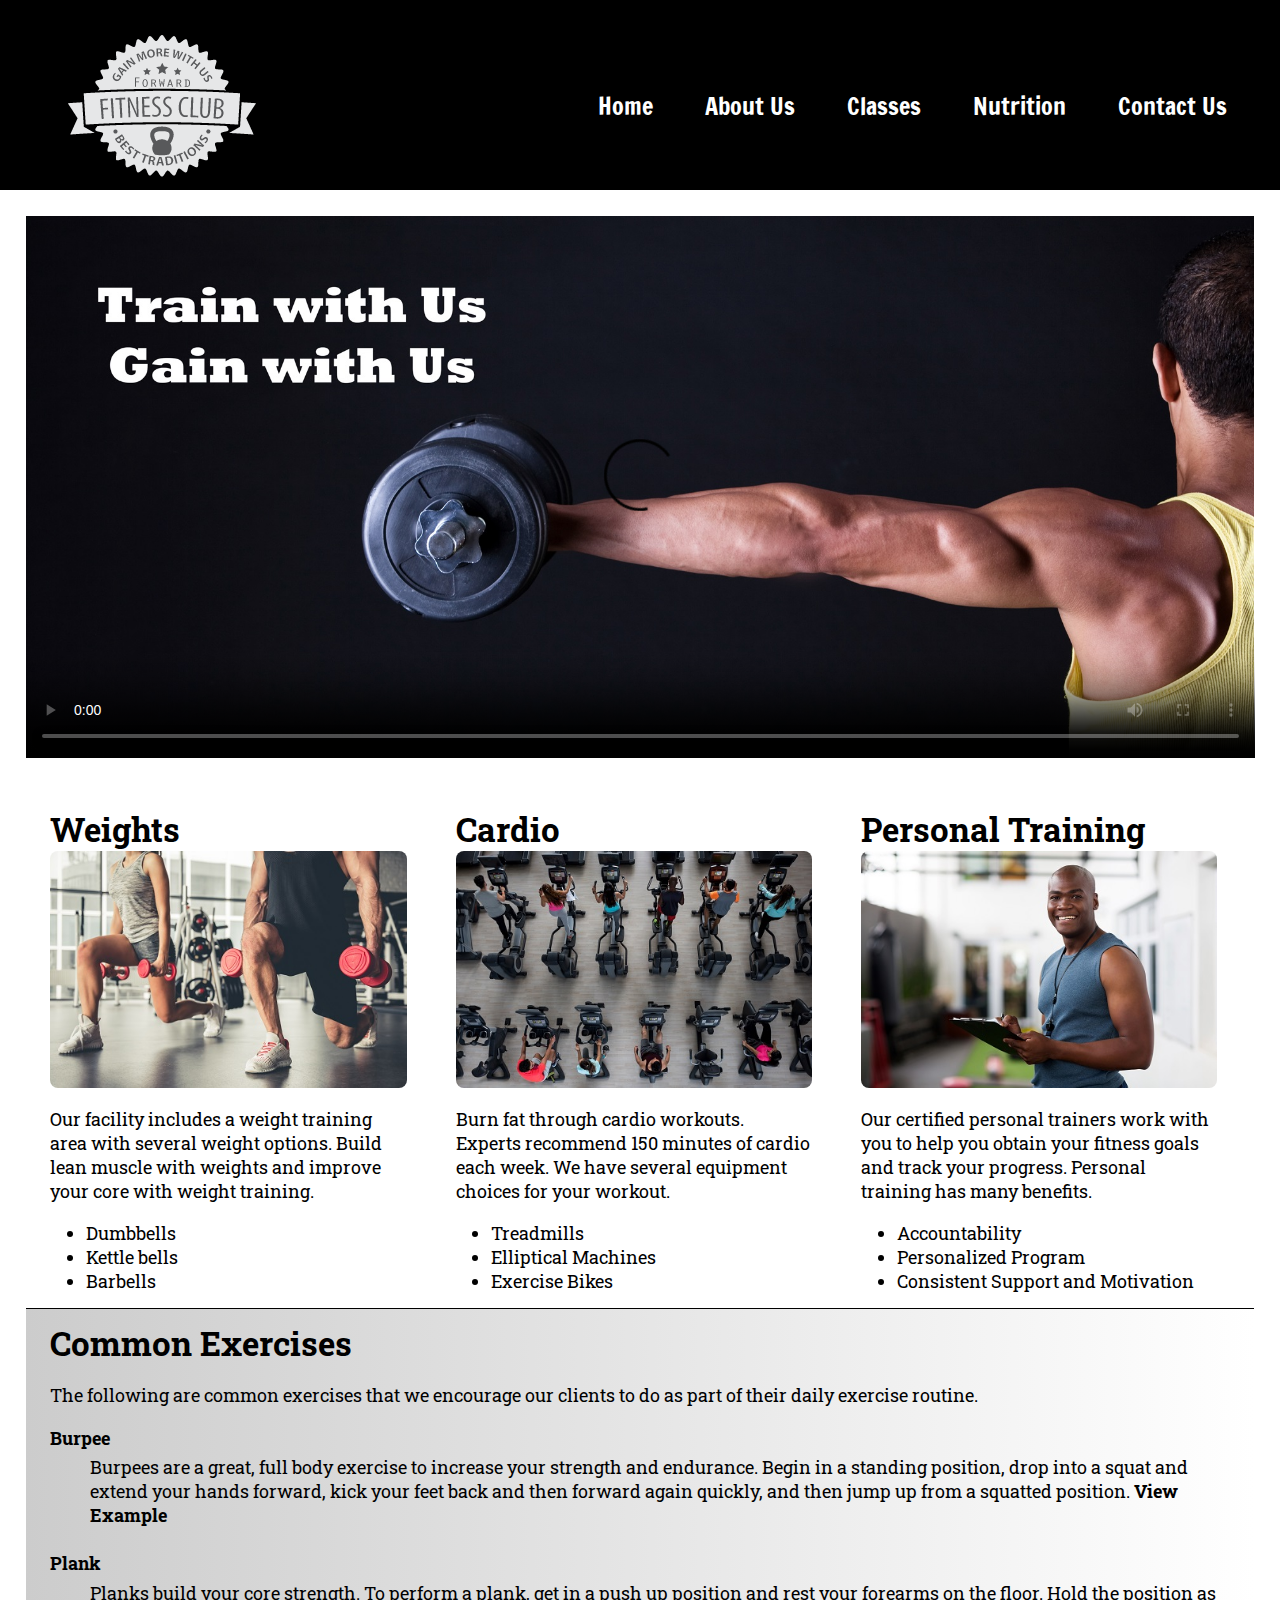
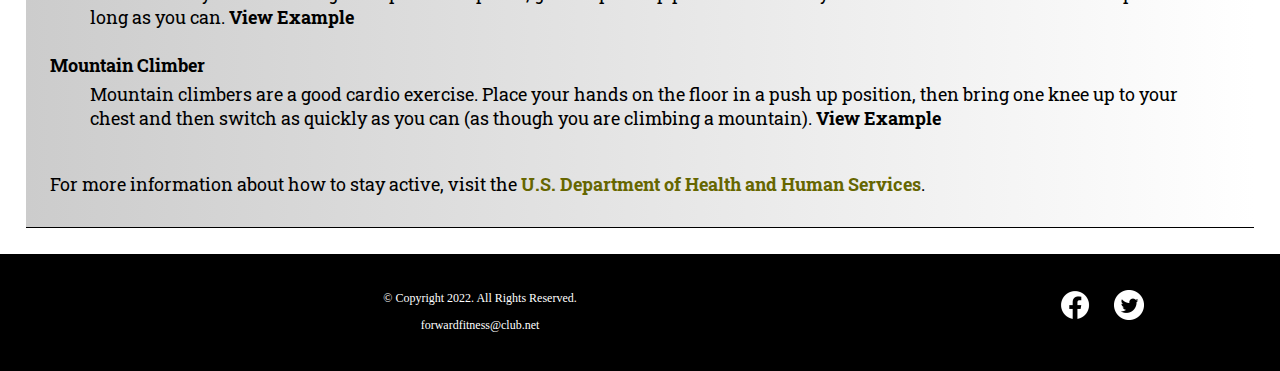
==== commit 60a27aae: "ch11 notes again" ====
--- a/about.html
+++ b/about.html
@@ -3,7 +3,7 @@
 <html lang="en">
 
 <head>
-	<title>Fitness Equipment - Personal Training | Forward Fitness Club</title>
+	<title>Fitness Equipment Personal Trainging | Forward Fitness Club</title>
 	<meta charset="utf-8">
 	<link rel="stylesheet" href="css/styles.min.css">
 	<meta name="viewport" content="width=device-width, initial-scale=1.0">
@@ -16,6 +16,9 @@
 </head>
 
 <body>
+
+	<!--Skip to Content Link -->
+	<a class="skip" href="#content"> Skip to Content </a>
 
 	<div id="container">
 
@@ -129,15 +132,17 @@
 
 		<!-- Use the footer area to add webpage footer content -->
 		<footer>
+
 			<div class="copyright">
-				<p>&copy; Copyright 2021. All Rights Reserved.</p>
+				<p>&copy; Copyright 2022. All Rights Reserved.</p>
 				<p><a href="mailto:forwardfitness@club.net">forwardfitness@club.net</a></p>
 			</div>
 
 			<div class="social">
 				<a href="https://www.facebook.com/fwdfitclub" target="_blank"><img src="images/facebook-logo.png" alt="black and white Facebook logo"></a>
-				<a href="https://twitter.com/fwdfitclub" target="_blank"><img src="images/twitter-logo.png" alt="black and white Twitter logo"></a>
+				<a href="https://twitter.com/fwdfitclub" target"_blank"><img src="images/twitter-logo.png" alt="black and white Twitter logo"></a>
 			</div>
+
 		</footer>
 
 	</div>
